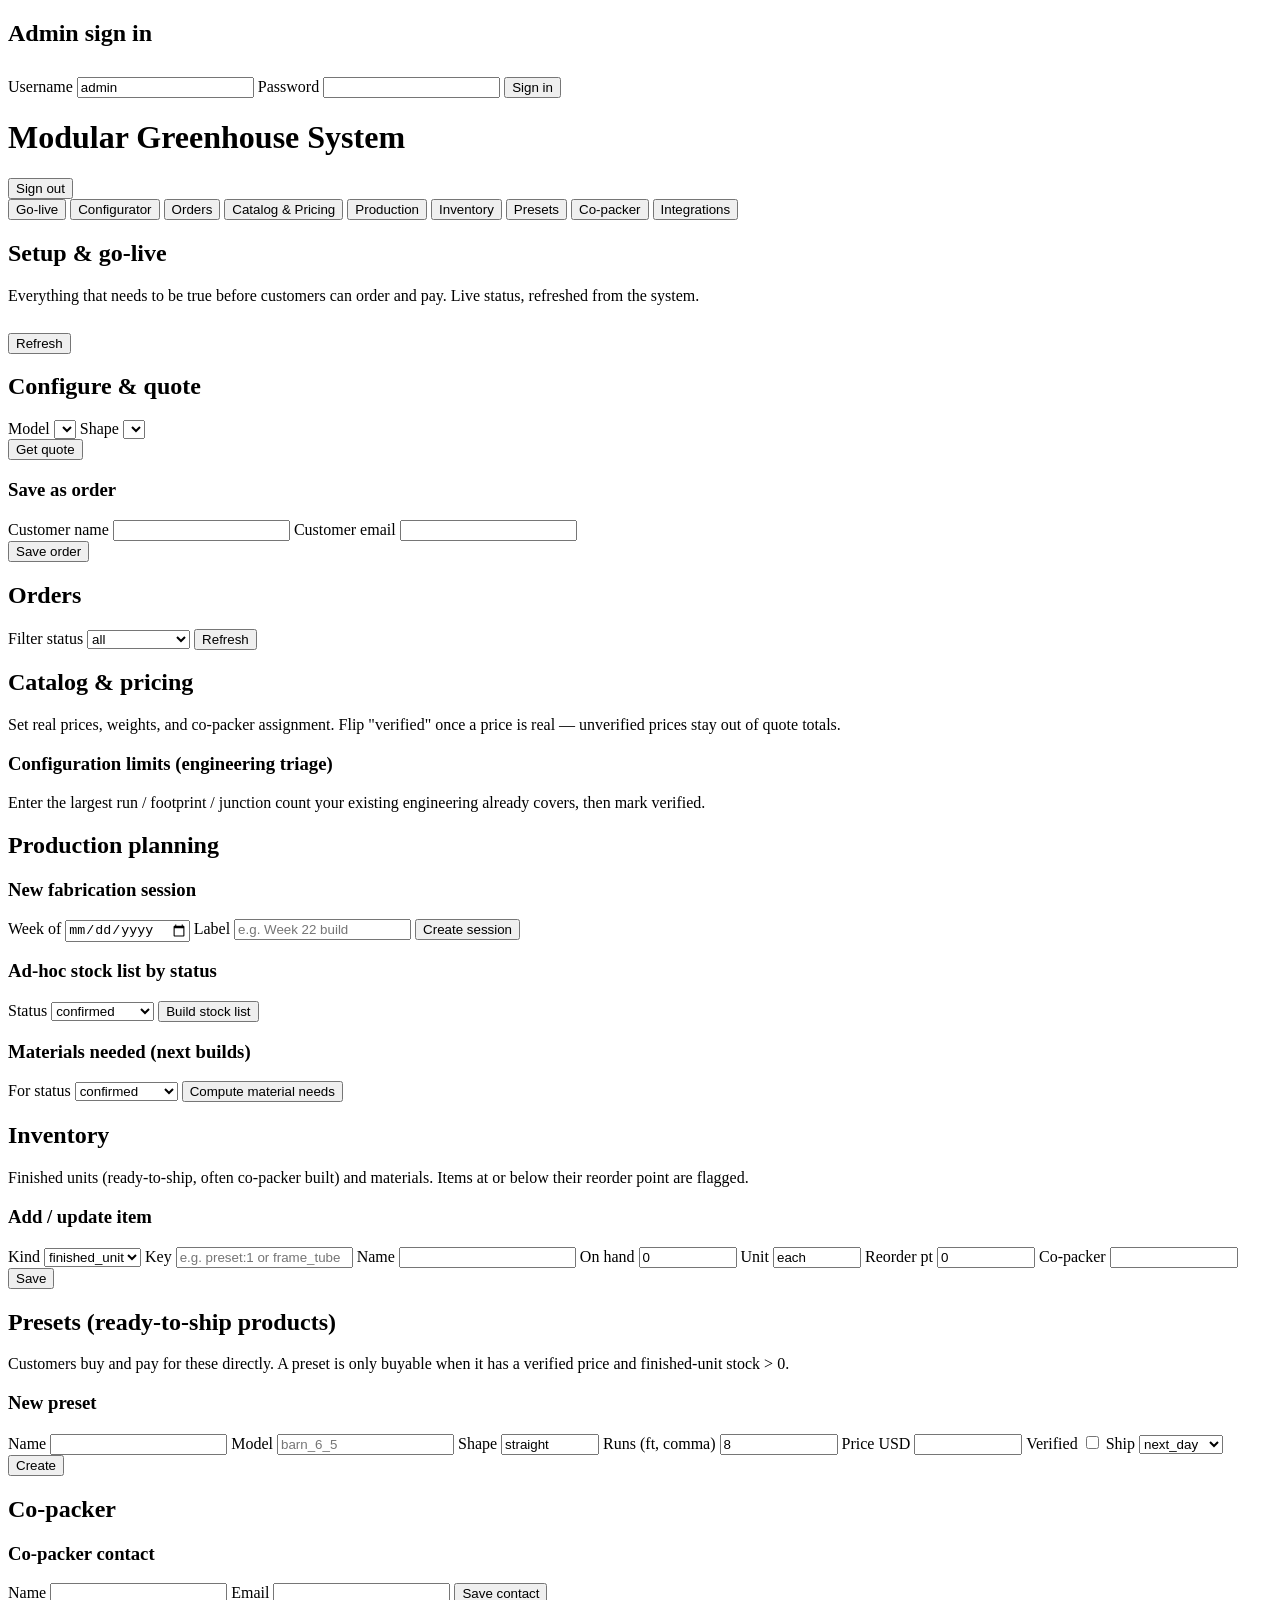
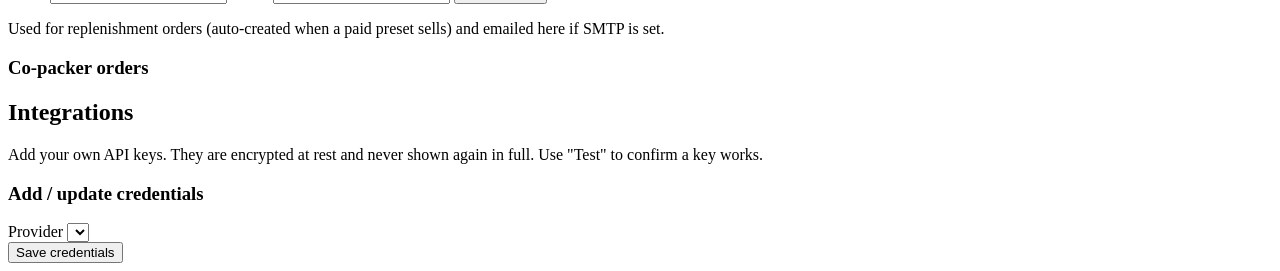
==== ui/admin/index.html @ b0bb1818 "Add one-page Setup & go-live checklist (admin front door) GET /api/setup/status inspects real system" ====
<!DOCTYPE html>
<html lang="en">
<head>
  <meta charset="utf-8" />
  <meta name="viewport" content="width=device-width, initial-scale=1" />
  <title>Modular Greenhouse System — Admin</title>
  <link rel="stylesheet" href="/admin/styles.css" />
</head>
<body>
  <div id="login" class="hidden">
    <div class="login-card">
      <h2>Admin sign in</h2>
      <label>Username <input id="login-user" value="admin" /></label>
      <label>Password <input id="login-pass" type="password" /></label>
      <button id="login-btn" class="primary" style="margin-top:10px">Sign in</button>
      <p id="login-err" class="tbd"></p>
    </div>
  </div>

  <div id="app" class="hidden">
  <header>
    <h1>Modular Greenhouse System</h1>
    <span id="company" class="muted"></span>
    <button id="logout-btn" style="margin-left:auto">Sign out</button>
  </header>

  <nav id="tabs">
    <button data-tab="setup" class="active">Go-live</button>
    <button data-tab="configurator">Configurator</button>
    <button data-tab="orders">Orders</button>
    <button data-tab="catalog">Catalog &amp; Pricing</button>
    <button data-tab="production">Production</button>
    <button data-tab="inventory">Inventory</button>
    <button data-tab="presets">Presets</button>
    <button data-tab="copacker">Co-packer</button>
    <button data-tab="integrations">Integrations</button>
  </nav>

  <main>
    <!-- Go-live -->
    <section id="setup" class="tab active">
      <h2>Setup &amp; go-live</h2>
      <p class="muted">Everything that needs to be true before customers can order and pay.
        Live status, refreshed from the system.</p>
      <div id="setup-banner"></div>
      <div id="setup-list"></div>
      <button id="setup-refresh" style="margin-top:12px">Refresh</button>
    </section>

    <!-- Configurator -->
    <section id="configurator" class="tab">
      <h2>Configure &amp; quote</h2>
      <div class="row">
        <label>Model
          <select id="cfg-model"></select>
        </label>
        <label>Shape
          <select id="cfg-shape"></select>
        </label>
      </div>
      <div id="cfg-runs" class="row"></div>
      <button id="cfg-quote" class="primary">Get quote</button>
      <div id="cfg-result"></div>
      <div id="cfg-save" class="hidden card">
        <h3>Save as order</h3>
        <div class="row">
          <label>Customer name <input id="cfg-cust-name" /></label>
          <label>Customer email <input id="cfg-cust-email" /></label>
        </div>
        <button id="cfg-save-btn" class="primary">Save order</button>
      </div>
    </section>

    <!-- Orders -->
    <section id="orders" class="tab">
      <h2>Orders</h2>
      <div class="row">
        <label>Filter status
          <select id="orders-filter">
            <option value="">all</option>
            <option value="quote">quote</option>
            <option value="confirmed">confirmed</option>
            <option value="in_production">in_production</option>
            <option value="shipped">shipped</option>
            <option value="cancelled">cancelled</option>
          </select>
        </label>
        <button id="orders-refresh">Refresh</button>
      </div>
      <div id="orders-list"></div>
    </section>

    <!-- Catalog -->
    <section id="catalog" class="tab">
      <h2>Catalog &amp; pricing</h2>
      <p class="muted">Set real prices, weights, and co-packer assignment. Flip
        "verified" once a price is real — unverified prices stay out of quote totals.</p>
      <div id="catalog-models"></div>
      <h3>Configuration limits (engineering triage)</h3>
      <p class="muted">Enter the largest run / footprint / junction count your
        existing engineering already covers, then mark verified.</p>
      <div id="catalog-limits"></div>
    </section>

    <!-- Production -->
    <section id="production" class="tab">
      <h2>Production planning</h2>
      <div class="card">
        <h3>New fabrication session</h3>
        <div class="row">
          <label>Week of <input id="fab-week" type="date" /></label>
          <label>Label <input id="fab-label" placeholder="e.g. Week 22 build" /></label>
          <button id="fab-create" class="primary">Create session</button>
        </div>
      </div>
      <div id="fab-sessions"></div>
      <div class="card">
        <h3>Ad-hoc stock list by status</h3>
        <div class="row">
          <label>Status
            <select id="stock-status">
              <option value="confirmed">confirmed</option>
              <option value="in_production">in_production</option>
              <option value="quote">quote</option>
            </select>
          </label>
          <button id="stock-build">Build stock list</button>
        </div>
        <div id="stock-result"></div>
      </div>
      <div class="card">
        <h3>Materials needed (next builds)</h3>
        <div class="row">
          <label>For status
            <select id="mat-status"><option value="confirmed">confirmed</option><option value="in_production">in_production</option></select>
          </label>
          <button id="mat-build">Compute material needs</button>
        </div>
        <div id="mat-result"></div>
      </div>
    </section>

    <!-- Inventory -->
    <section id="inventory" class="tab">
      <h2>Inventory</h2>
      <p class="muted">Finished units (ready-to-ship, often co-packer built) and materials.
        Items at or below their reorder point are flagged.</p>
      <div class="card">
        <h3>Add / update item</h3>
        <div class="row">
          <label>Kind <select id="inv-kind"><option value="finished_unit">finished_unit</option><option value="material">material</option></select></label>
          <label>Key <input id="inv-key" placeholder="e.g. preset:1 or frame_tube" /></label>
          <label>Name <input id="inv-name" /></label>
          <label>On hand <input id="inv-onhand" type="number" step="1" value="0" style="width:90px" /></label>
          <label>Unit <input id="inv-unit" value="each" style="width:80px" /></label>
          <label>Reorder pt <input id="inv-reorder" type="number" step="1" value="0" style="width:90px" /></label>
          <label>Co-packer <input id="inv-copacker" style="width:120px" /></label>
          <button id="inv-save" class="primary">Save</button>
        </div>
      </div>
      <div id="inv-list"></div>
    </section>

    <!-- Presets -->
    <section id="presets" class="tab">
      <h2>Presets (ready-to-ship products)</h2>
      <p class="muted">Customers buy and pay for these directly. A preset is only buyable
        when it has a verified price and finished-unit stock &gt; 0.</p>
      <div class="card">
        <h3>New preset</h3>
        <div class="row">
          <label>Name <input id="ps-name" /></label>
          <label>Model <input id="ps-model" placeholder="barn_6_5" /></label>
          <label>Shape <input id="ps-shape" value="straight" style="width:90px" /></label>
          <label>Runs (ft, comma) <input id="ps-runs" value="8" style="width:110px" /></label>
          <label>Price USD <input id="ps-price" type="number" step="0.01" style="width:100px" /></label>
          <label>Verified <input id="ps-verified" type="checkbox" /></label>
          <label>Ship <select id="ps-ship"><option value="next_day">next_day</option><option value="same_day">same_day</option></select></label>
          <button id="ps-save" class="primary">Create</button>
        </div>
      </div>
      <div id="ps-list"></div>
    </section>

    <!-- Co-packer -->
    <section id="copacker" class="tab">
      <h2>Co-packer</h2>
      <div class="card">
        <h3>Co-packer contact</h3>
        <div class="row">
          <label>Name <input id="cp-name" /></label>
          <label>Email <input id="cp-email" type="email" /></label>
          <button id="cp-save" class="primary">Save contact</button>
        </div>
        <p class="muted">Used for replenishment orders (auto-created when a paid preset sells) and emailed here if SMTP is set.</p>
      </div>
      <h3>Co-packer orders</h3>
      <div id="cp-orders"></div>
    </section>

    <!-- Integrations -->
    <section id="integrations" class="tab">
      <h2>Integrations</h2>
      <p class="muted">Add your own API keys. They are encrypted at rest and
        never shown again in full. Use "Test" to confirm a key works.</p>
      <div class="card">
        <h3>Add / update credentials</h3>
        <label>Provider <select id="int-provider"></select></label>
        <div id="int-fields"></div>
        <button id="int-save" class="primary">Save credentials</button>
      </div>
      <div id="int-list"></div>
    </section>
  </main>
  </div>

  <div id="toast" class="hidden"></div>
  <script src="/admin/app.js"></script>
</body>
</html>
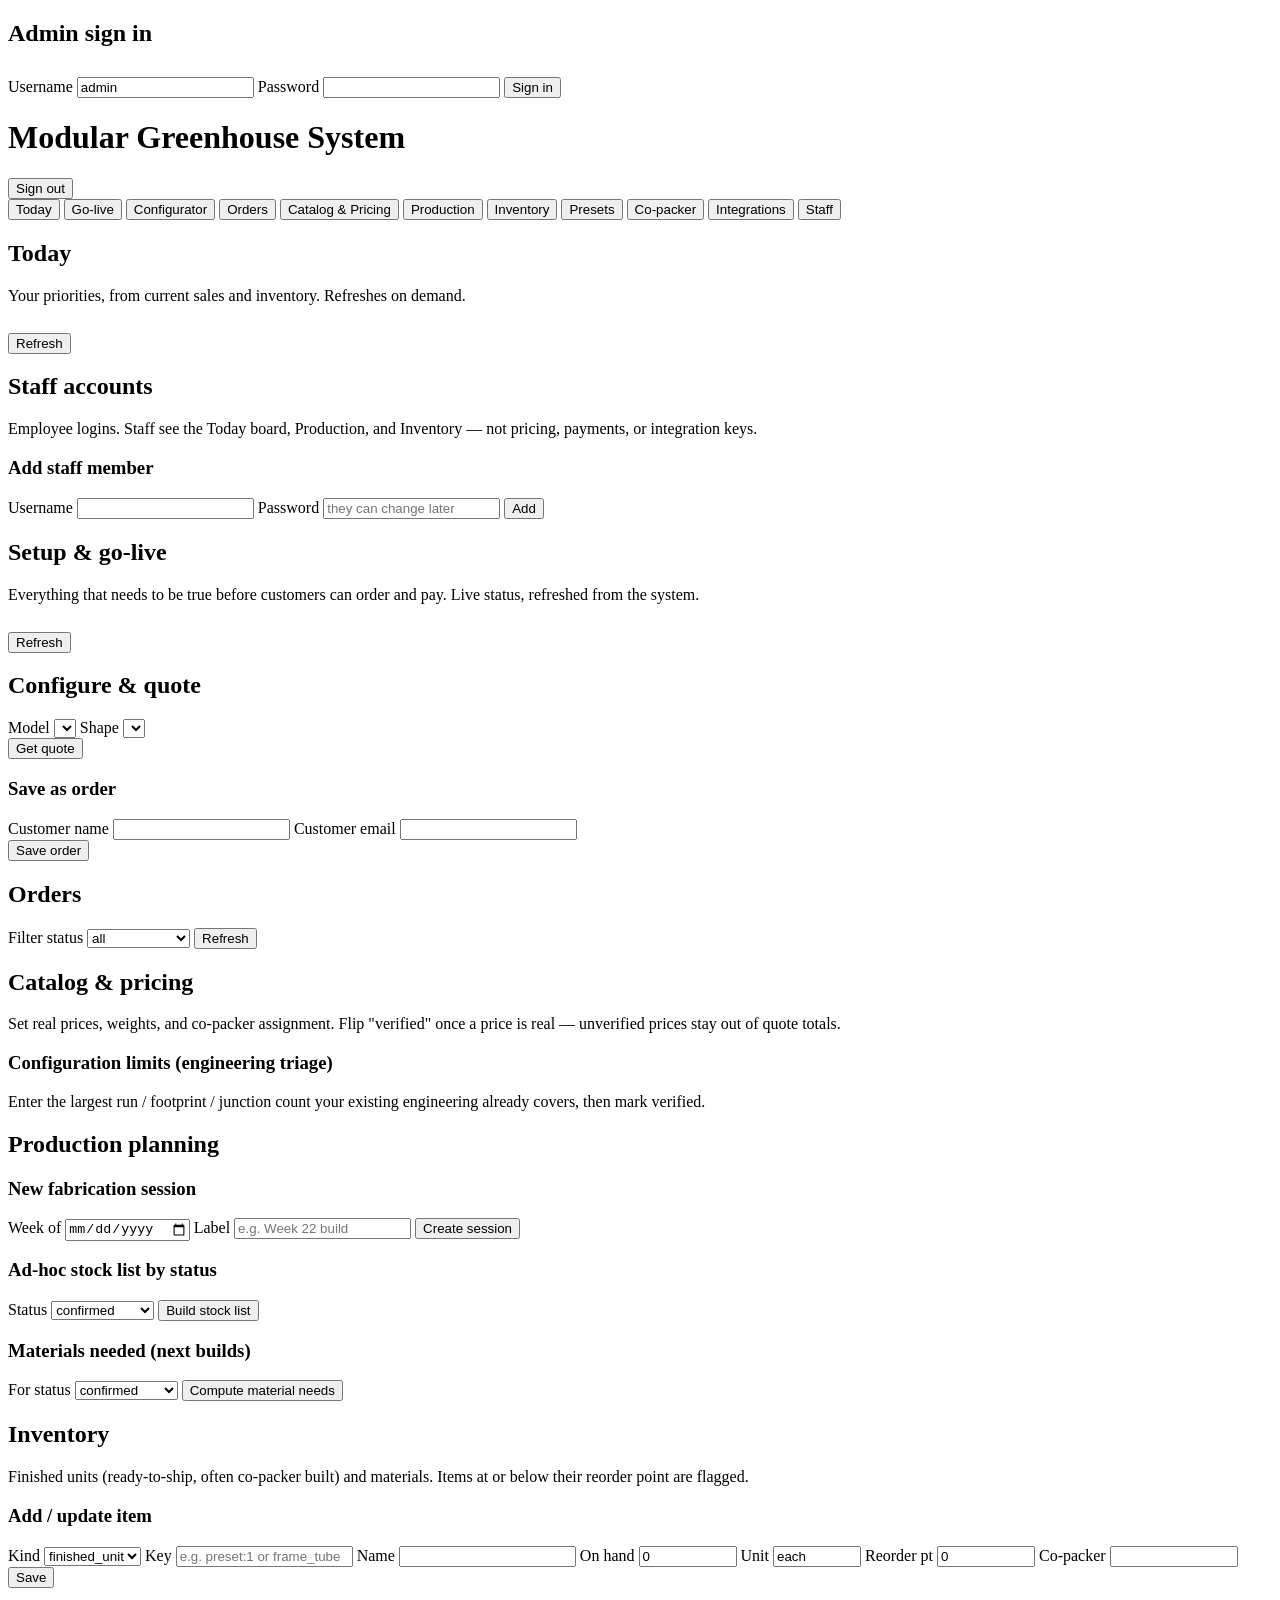
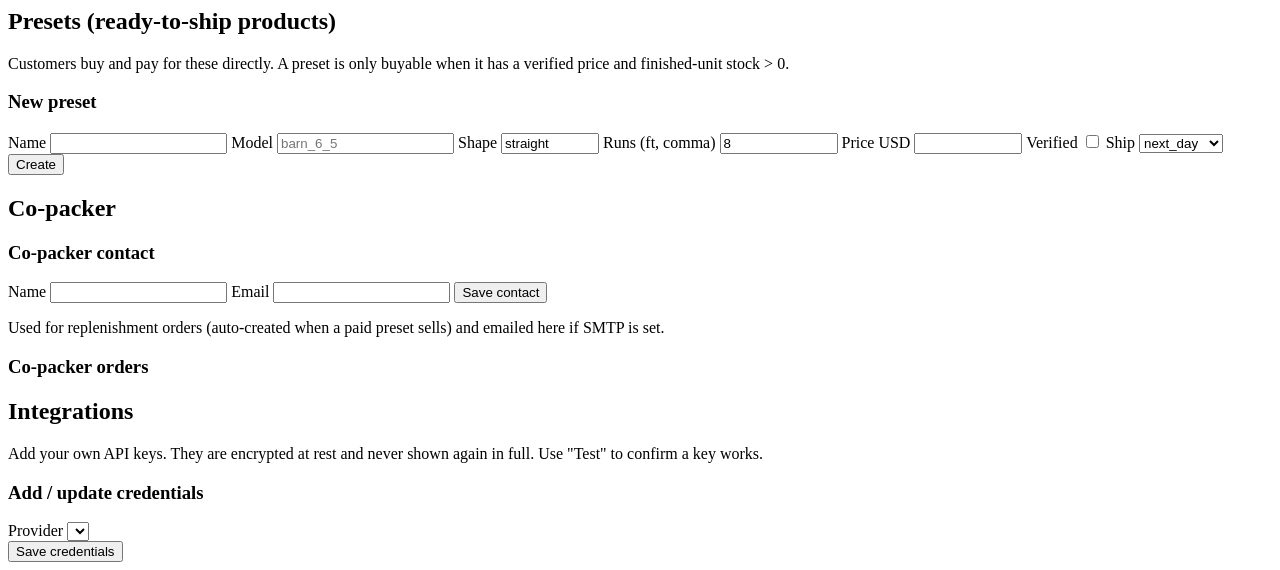
==== commit 23411d60: "Add staff roles + employee "Today" work board Employees can now log in with limited access and see t" ====
--- a/ui/admin/index.html
+++ b/ui/admin/index.html
@@ -25,20 +25,46 @@
   </header>
 
   <nav id="tabs">
-    <button data-tab="setup" class="active">Go-live</button>
-    <button data-tab="configurator">Configurator</button>
-    <button data-tab="orders">Orders</button>
-    <button data-tab="catalog">Catalog &amp; Pricing</button>
+    <button data-tab="work" class="active">Today</button>
+    <button data-tab="setup" class="owner-only">Go-live</button>
+    <button data-tab="configurator" class="owner-only">Configurator</button>
+    <button data-tab="orders" class="owner-only">Orders</button>
+    <button data-tab="catalog" class="owner-only">Catalog &amp; Pricing</button>
     <button data-tab="production">Production</button>
     <button data-tab="inventory">Inventory</button>
-    <button data-tab="presets">Presets</button>
-    <button data-tab="copacker">Co-packer</button>
-    <button data-tab="integrations">Integrations</button>
+    <button data-tab="presets" class="owner-only">Presets</button>
+    <button data-tab="copacker" class="owner-only">Co-packer</button>
+    <button data-tab="integrations" class="owner-only">Integrations</button>
+    <button data-tab="staff" class="owner-only">Staff</button>
   </nav>
 
   <main>
+    <!-- Today / work board -->
+    <section id="work" class="tab active">
+      <h2>Today</h2>
+      <p class="muted">Your priorities, from current sales and inventory. Refreshes on demand.</p>
+      <div id="work-board"></div>
+      <button id="work-refresh" style="margin-top:12px">Refresh</button>
+    </section>
+
+    <!-- Staff (owner only) -->
+    <section id="staff" class="tab">
+      <h2>Staff accounts</h2>
+      <p class="muted">Employee logins. Staff see the Today board, Production, and Inventory —
+        not pricing, payments, or integration keys.</p>
+      <div class="card">
+        <h3>Add staff member</h3>
+        <div class="row">
+          <label>Username <input id="staff-user" /></label>
+          <label>Password <input id="staff-pass" type="text" placeholder="they can change later" /></label>
+          <button id="staff-add" class="primary">Add</button>
+        </div>
+      </div>
+      <div id="staff-list"></div>
+    </section>
+
     <!-- Go-live -->
-    <section id="setup" class="tab active">
+    <section id="setup" class="tab">
       <h2>Setup &amp; go-live</h2>
       <p class="muted">Everything that needs to be true before customers can order and pay.
         Live status, refreshed from the system.</p>
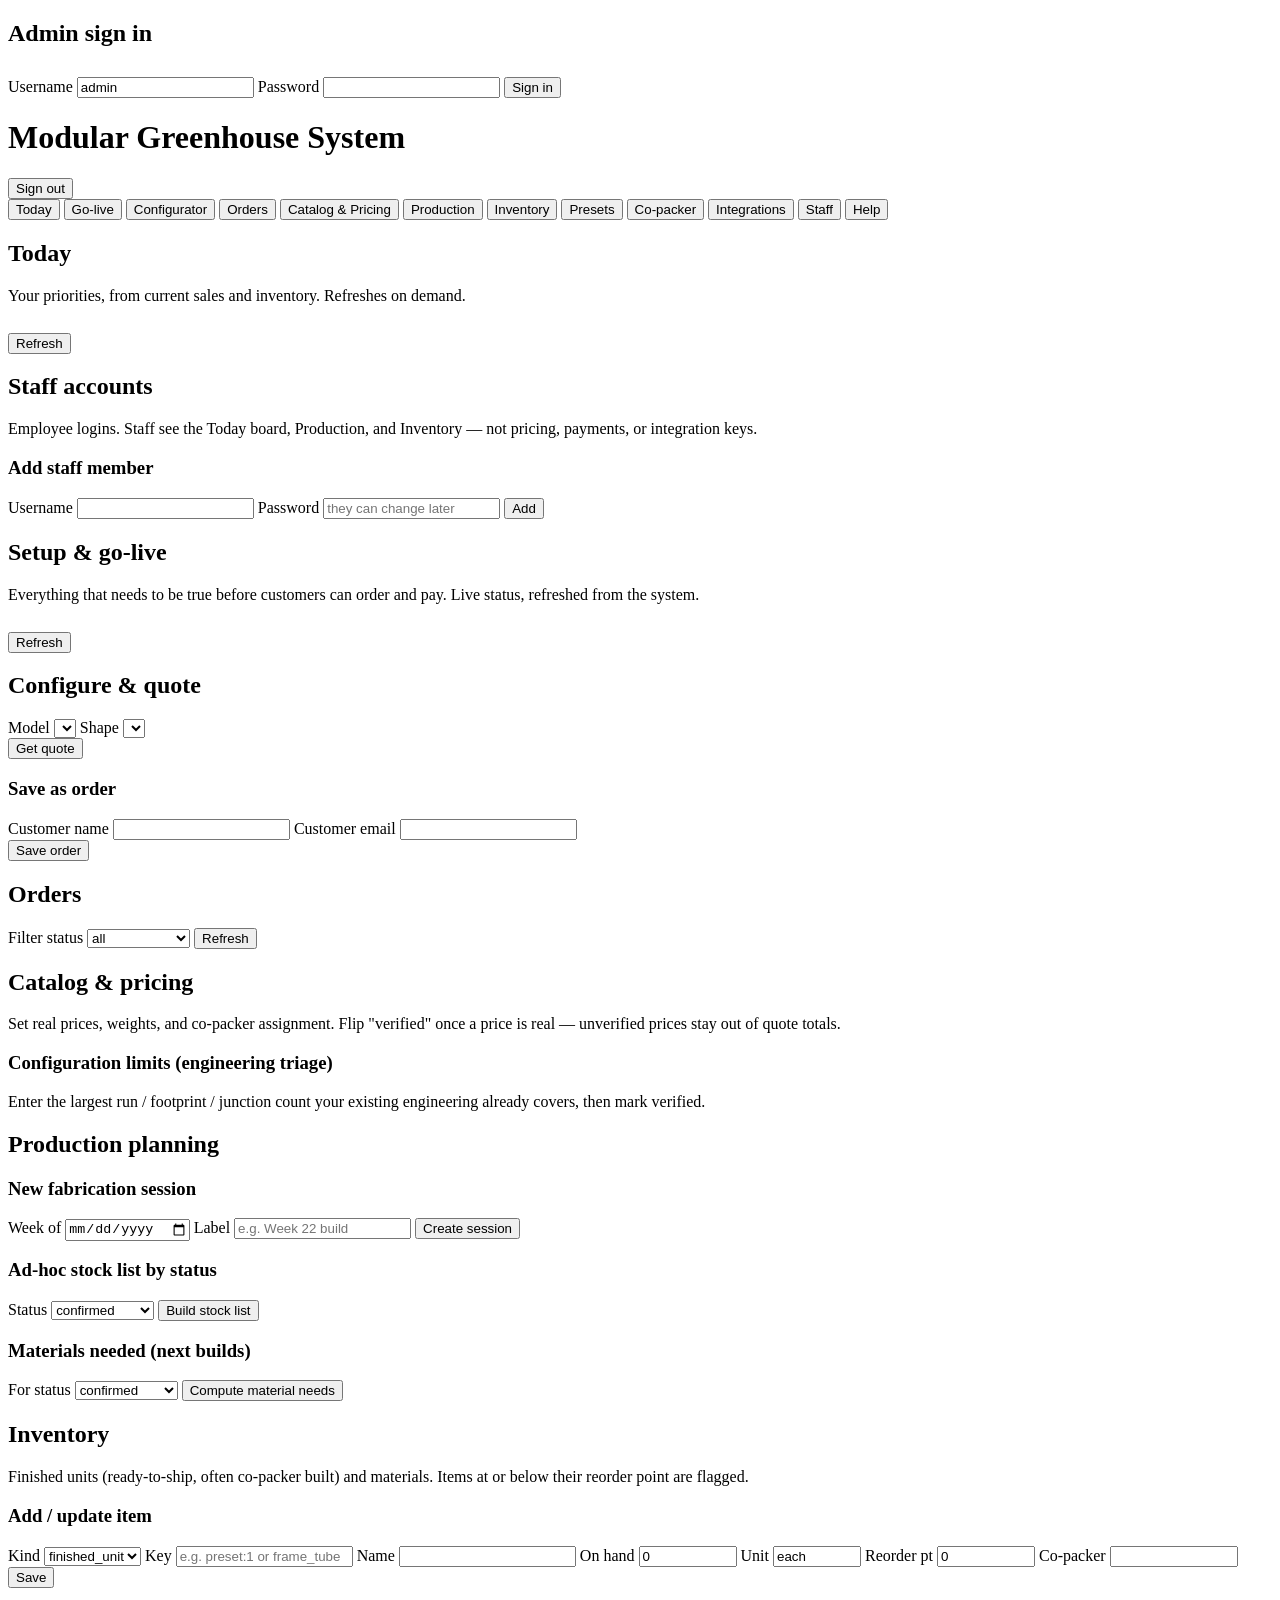
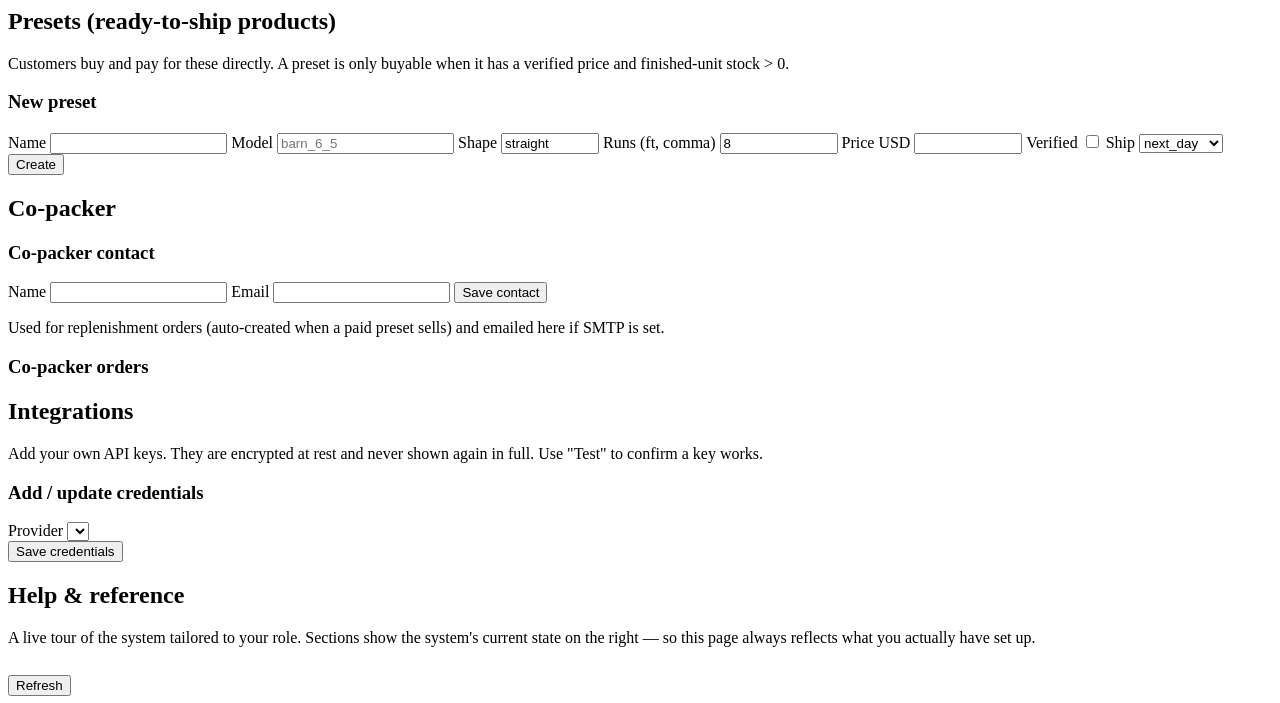
==== commit 7ef22654: "Add in-app Help & onboarding tab (role-aware, live status) A single Help tab in the admin that gives" ====
--- a/ui/admin/index.html
+++ b/ui/admin/index.html
@@ -36,6 +36,7 @@
     <button data-tab="copacker" class="owner-only">Co-packer</button>
     <button data-tab="integrations" class="owner-only">Integrations</button>
     <button data-tab="staff" class="owner-only">Staff</button>
+    <button data-tab="help">Help</button>
   </nav>
 
   <main>
@@ -237,6 +238,16 @@
       </div>
       <div id="int-list"></div>
     </section>
+
+    <!-- Help -->
+    <section id="help" class="tab">
+      <h2>Help &amp; reference</h2>
+      <p class="muted">A live tour of the system tailored to your role.
+        Sections show the system's current state on the right — so this page
+        always reflects what you actually have set up.</p>
+      <div id="help-list"></div>
+      <button id="help-refresh" style="margin-top:12px">Refresh</button>
+    </section>
   </main>
   </div>
 
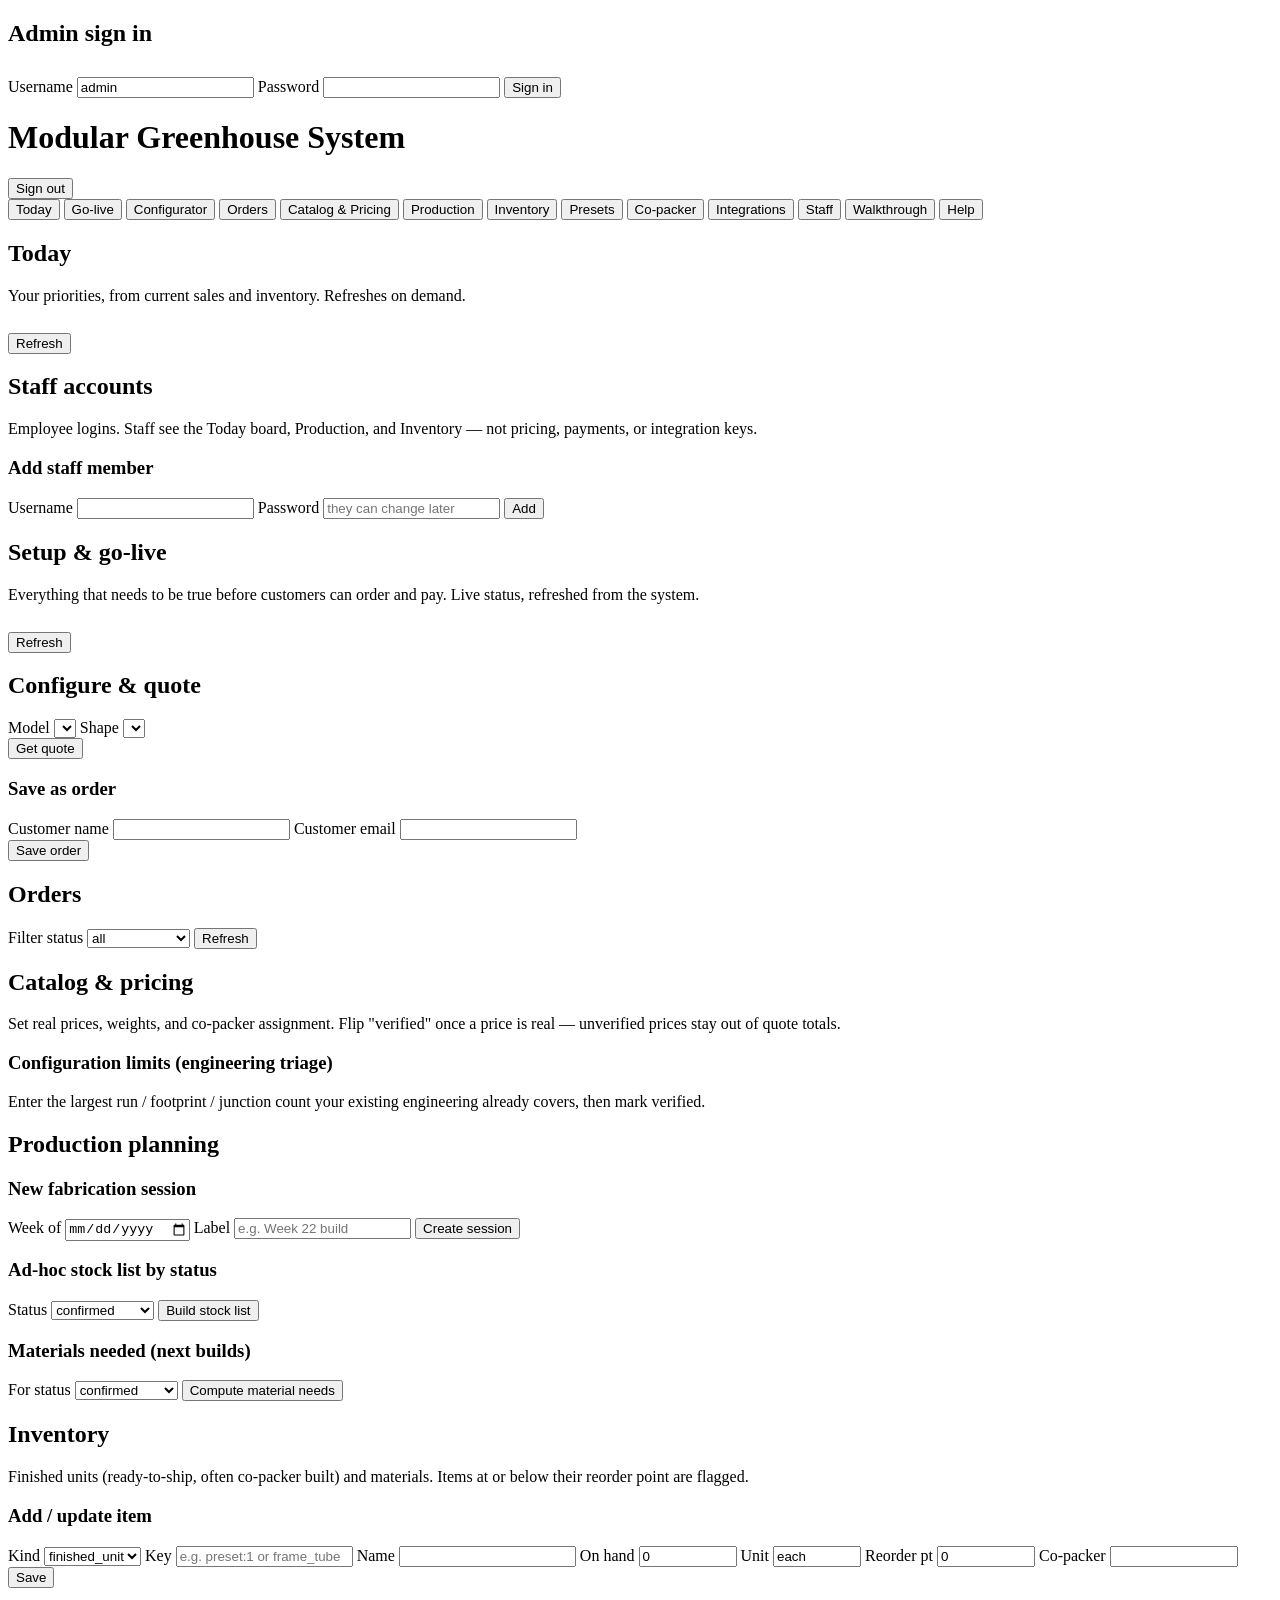
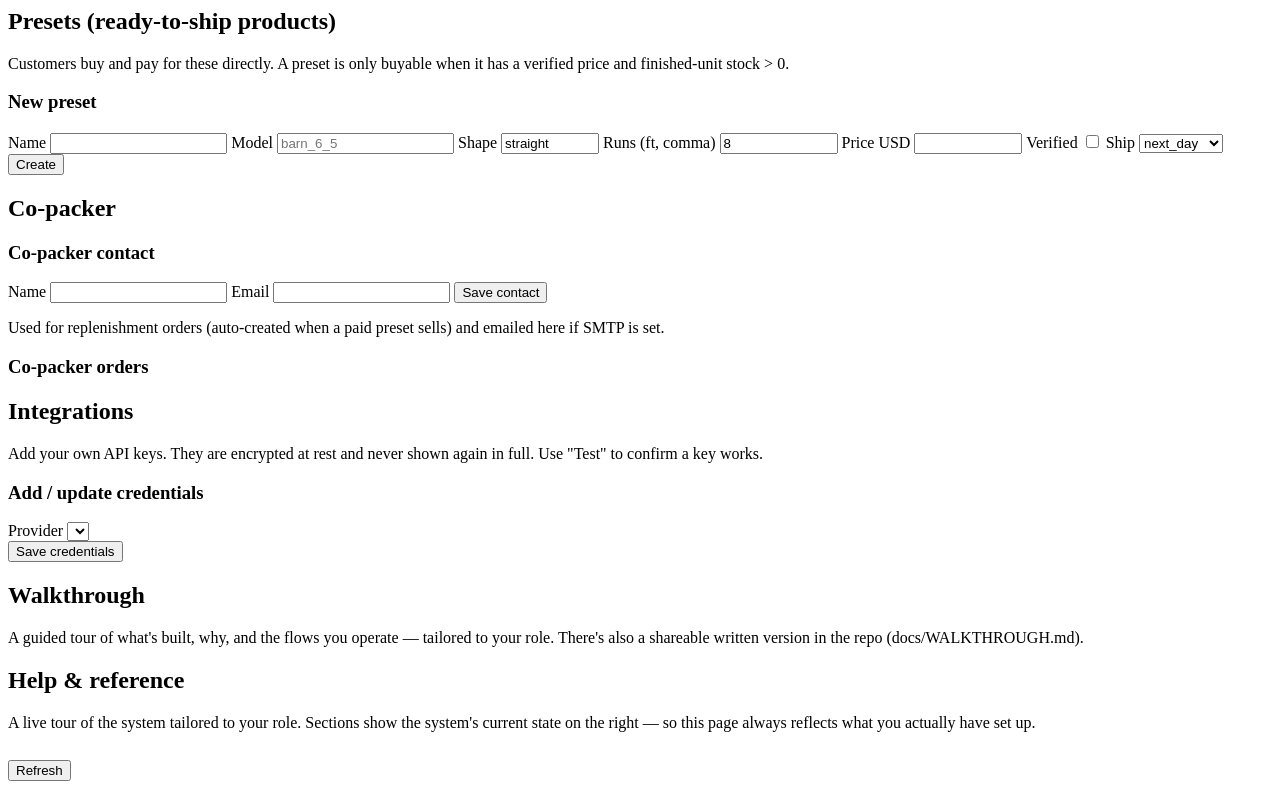
==== commit d640282f: "Add guided walkthroughs (in-app tab + shareable doc) A role-aware narrative tour of what's built, wh" ====
--- a/ui/admin/index.html
+++ b/ui/admin/index.html
@@ -36,6 +36,7 @@
     <button data-tab="copacker" class="owner-only">Co-packer</button>
     <button data-tab="integrations" class="owner-only">Integrations</button>
     <button data-tab="staff" class="owner-only">Staff</button>
+    <button data-tab="walkthrough">Walkthrough</button>
     <button data-tab="help">Help</button>
   </nav>
 
@@ -239,6 +240,17 @@
       <div id="int-list"></div>
     </section>
 
+    <!-- Walkthrough -->
+    <section id="walkthrough" class="tab">
+      <h2>Walkthrough</h2>
+      <p class="muted">A guided tour of what's built, why, and the flows you operate —
+        tailored to your role. There's also a shareable written version in the repo
+        (docs/WALKTHROUGH.md).</p>
+      <div id="wt-arch"></div>
+      <div id="wt-flows"></div>
+      <div id="wt-next"></div>
+    </section>
+
     <!-- Help -->
     <section id="help" class="tab">
       <h2>Help &amp; reference</h2>
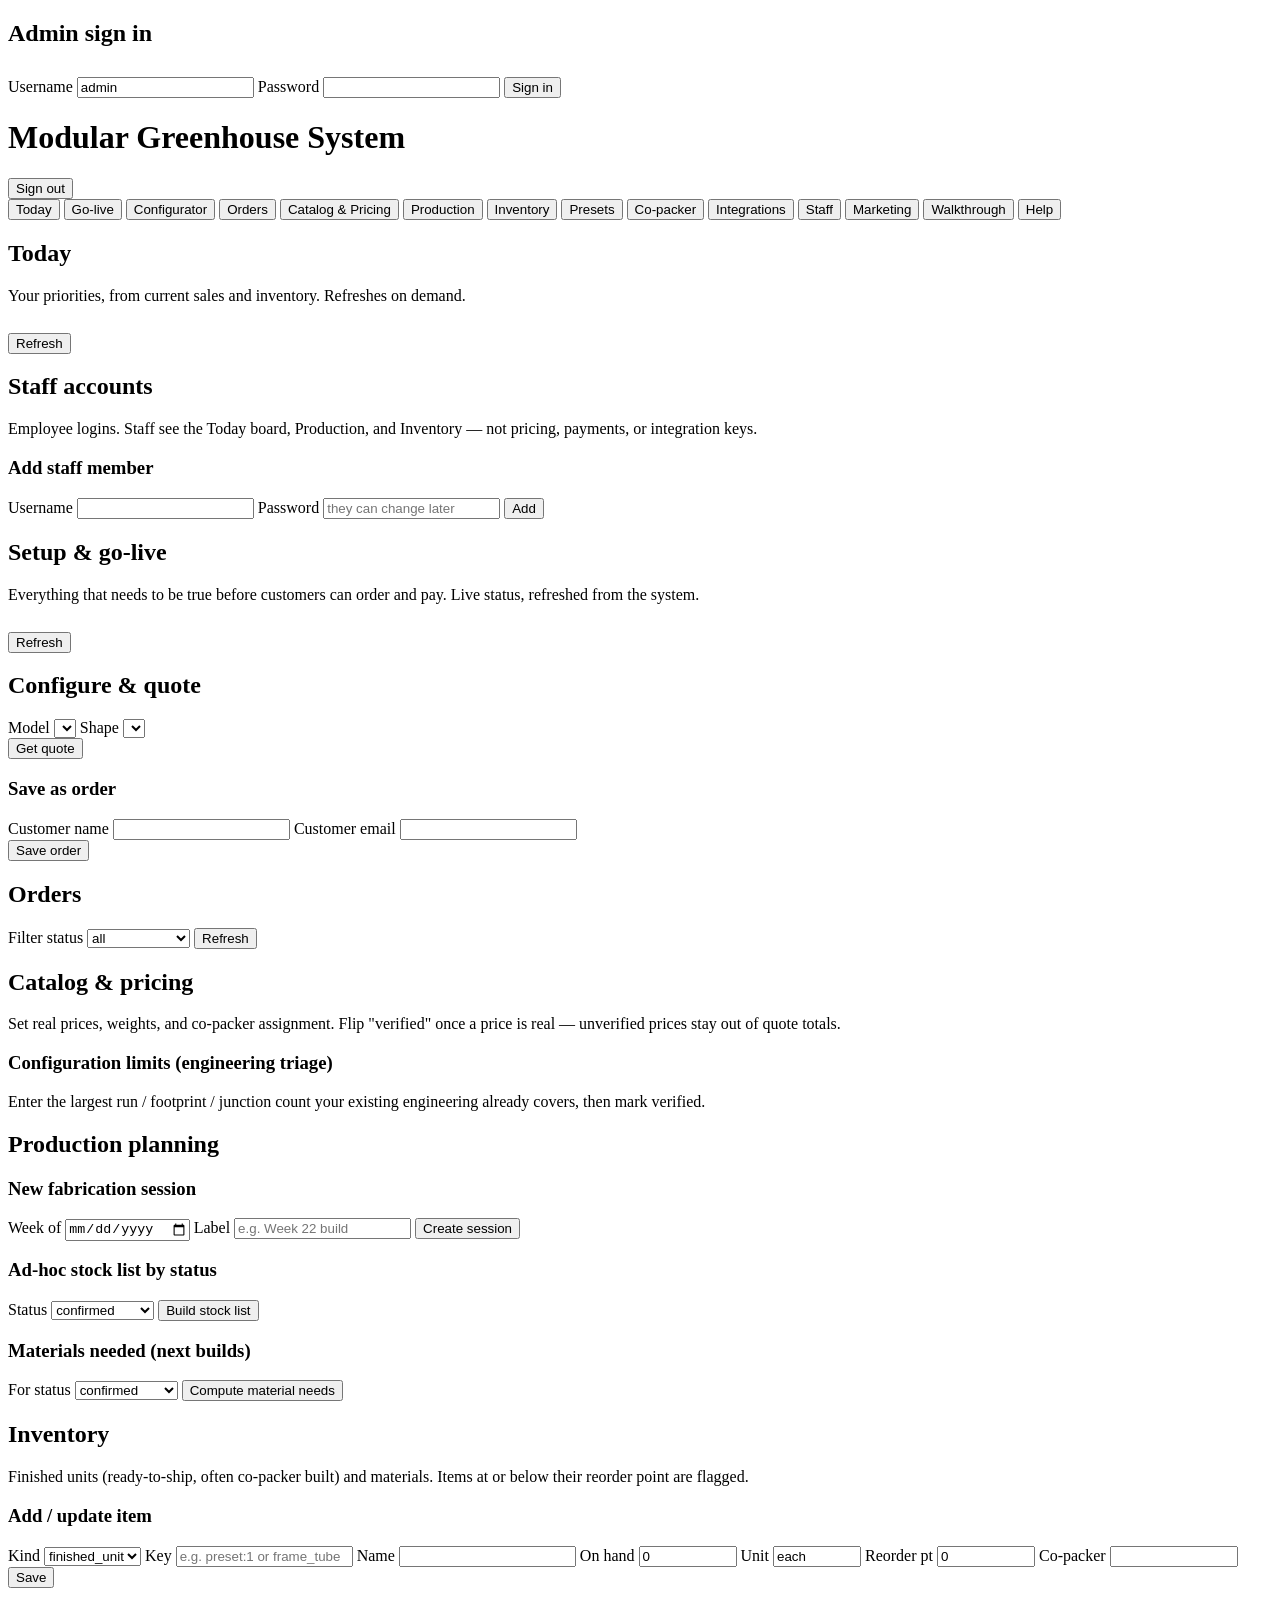
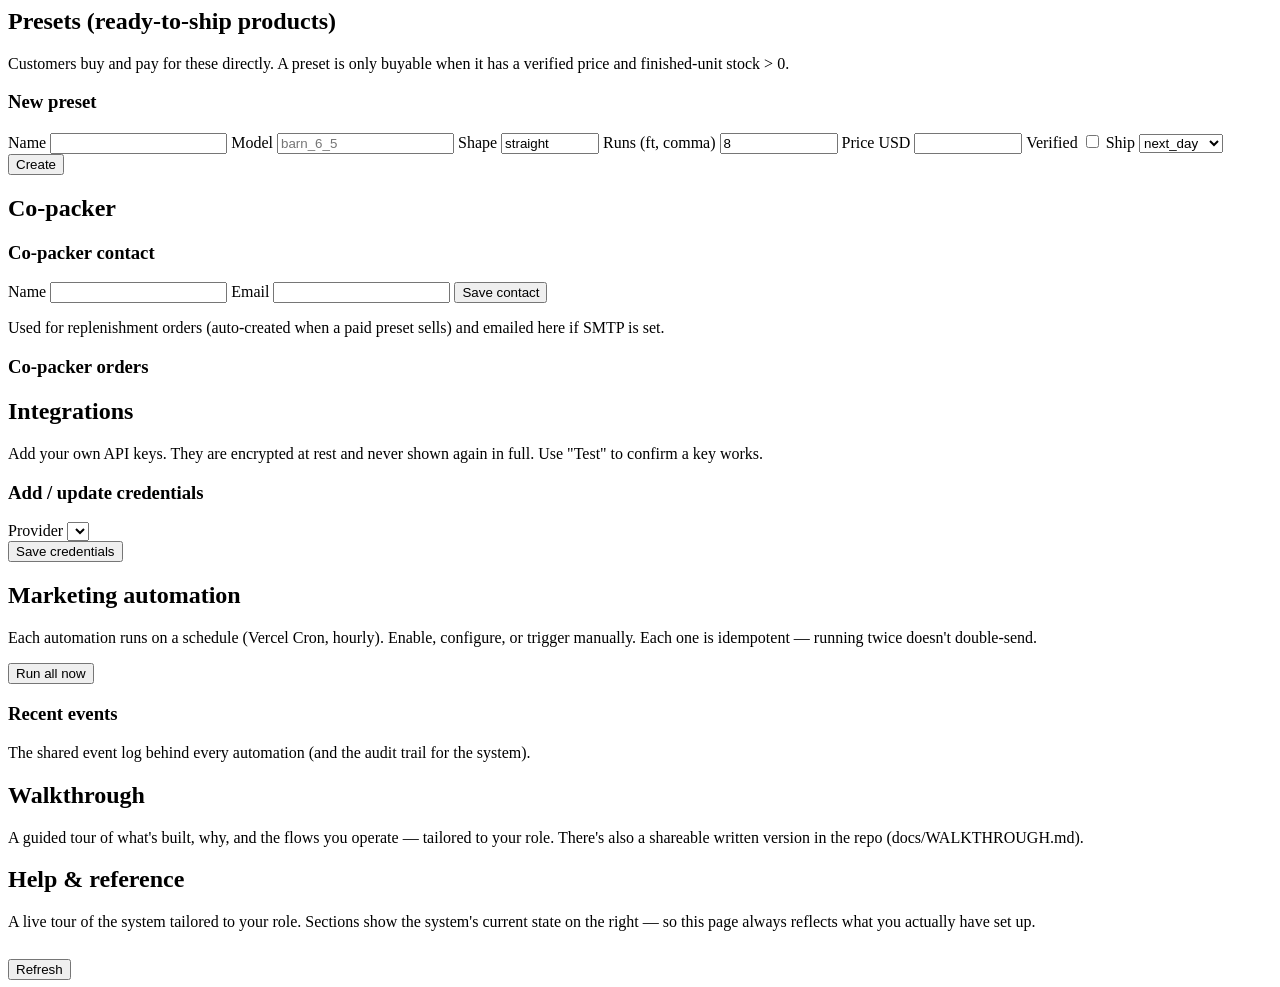
==== commit efa98ef1: "Marketing automation engine: event log, UTM attribution, 3 automations, cron Foundation: - AuditEven" ====
--- a/ui/admin/index.html
+++ b/ui/admin/index.html
@@ -36,6 +36,7 @@
     <button data-tab="copacker" class="owner-only">Co-packer</button>
     <button data-tab="integrations" class="owner-only">Integrations</button>
     <button data-tab="staff" class="owner-only">Staff</button>
+    <button data-tab="marketing" class="owner-only">Marketing</button>
     <button data-tab="walkthrough">Walkthrough</button>
     <button data-tab="help">Help</button>
   </nav>
@@ -240,6 +241,19 @@
       <div id="int-list"></div>
     </section>
 
+    <!-- Marketing -->
+    <section id="marketing" class="tab">
+      <h2>Marketing automation</h2>
+      <p class="muted">Each automation runs on a schedule (Vercel Cron, hourly).
+        Enable, configure, or trigger manually. Each one is idempotent — running
+        twice doesn't double-send.</p>
+      <div id="auto-list"></div>
+      <div style="margin:12px 0"><button id="auto-run-now" class="primary">Run all now</button></div>
+      <h3>Recent events</h3>
+      <p class="muted">The shared event log behind every automation (and the audit trail for the system).</p>
+      <div id="auto-events"></div>
+    </section>
+
     <!-- Walkthrough -->
     <section id="walkthrough" class="tab">
       <h2>Walkthrough</h2>
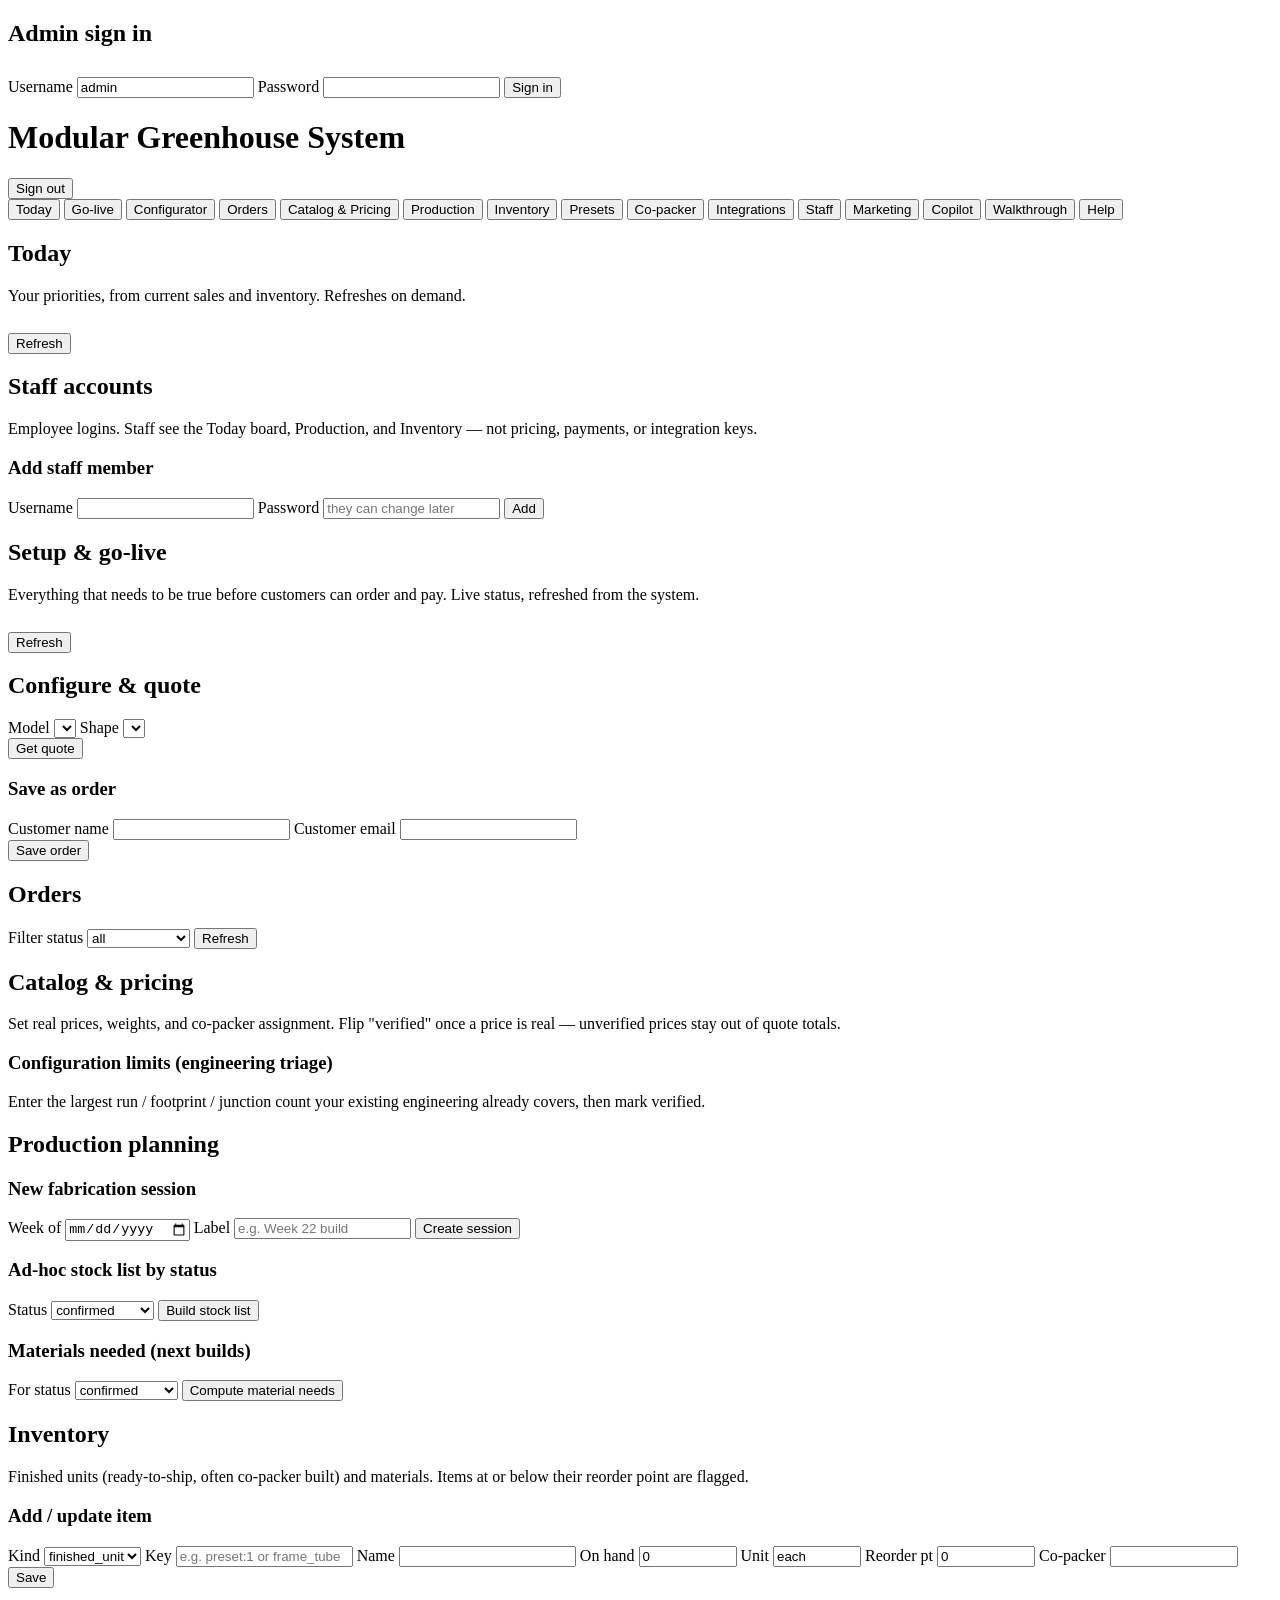
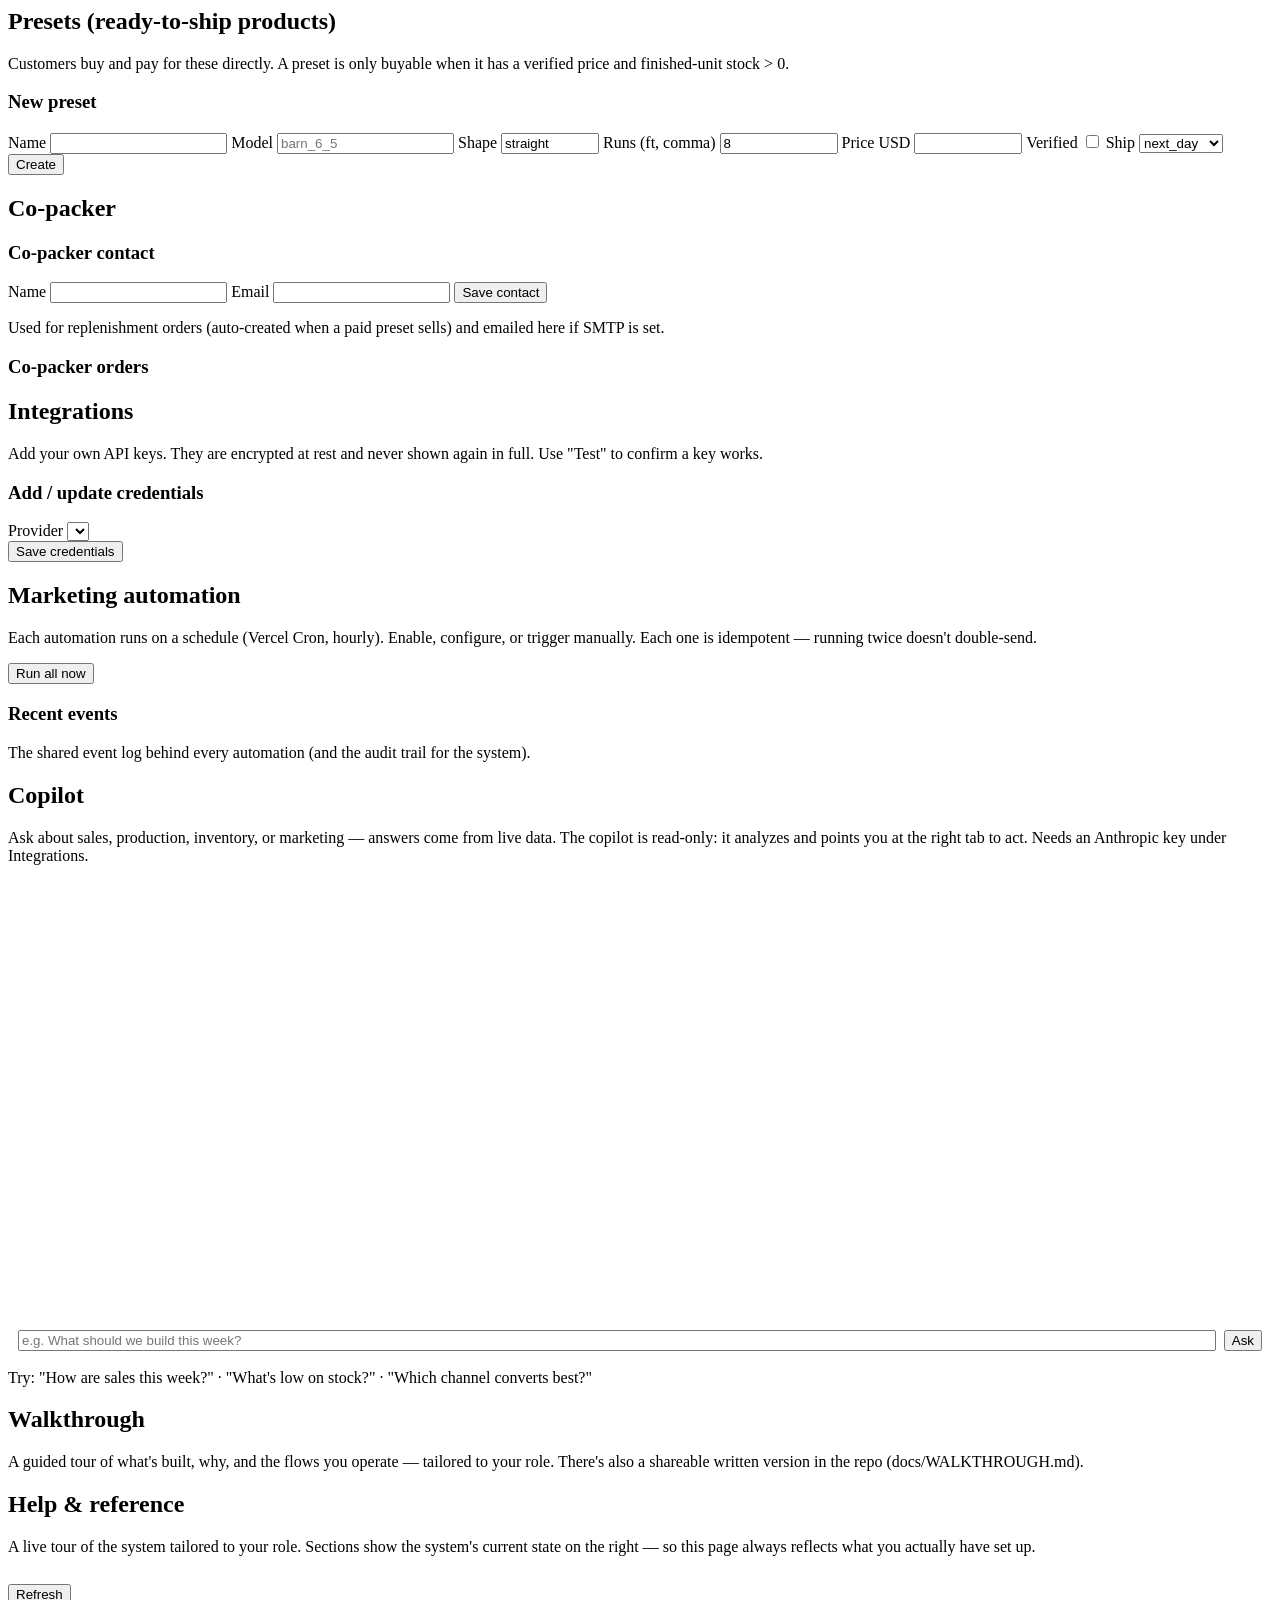
==== commit 25649761: "Add owner copilot + automated AI daily digest Intelligence for the inside of the business, on the sa" ====
--- a/ui/admin/index.html
+++ b/ui/admin/index.html
@@ -37,6 +37,7 @@
     <button data-tab="integrations" class="owner-only">Integrations</button>
     <button data-tab="staff" class="owner-only">Staff</button>
     <button data-tab="marketing" class="owner-only">Marketing</button>
+    <button data-tab="copilot" class="owner-only">Copilot</button>
     <button data-tab="walkthrough">Walkthrough</button>
     <button data-tab="help">Help</button>
   </nav>
@@ -254,6 +255,22 @@
       <div id="auto-events"></div>
     </section>
 
+    <!-- Copilot -->
+    <section id="copilot" class="tab">
+      <h2>Copilot</h2>
+      <p class="muted">Ask about sales, production, inventory, or marketing — answers come
+        from live data. The copilot is read-only: it analyzes and points you at the right
+        tab to act. Needs an Anthropic key under Integrations.</p>
+      <div class="card" style="display:flex;flex-direction:column;height:480px;padding:0;overflow:hidden">
+        <div id="cop-msgs" style="flex:1 1 auto;overflow-y:auto;padding:14px;display:flex;flex-direction:column;gap:8px;background:var(--bg)"></div>
+        <form id="cop-form" style="display:flex;gap:8px;padding:10px;border-top:1px solid var(--border)">
+          <input id="cop-input" autocomplete="off" maxlength="4000" placeholder="e.g. What should we build this week?" style="flex:1 1 auto;min-width:0" />
+          <button id="cop-send" class="primary" type="submit">Ask</button>
+        </form>
+      </div>
+      <p class="muted" style="margin-top:8px">Try: "How are sales this week?" · "What's low on stock?" · "Which channel converts best?"</p>
+    </section>
+
     <!-- Walkthrough -->
     <section id="walkthrough" class="tab">
       <h2>Walkthrough</h2>
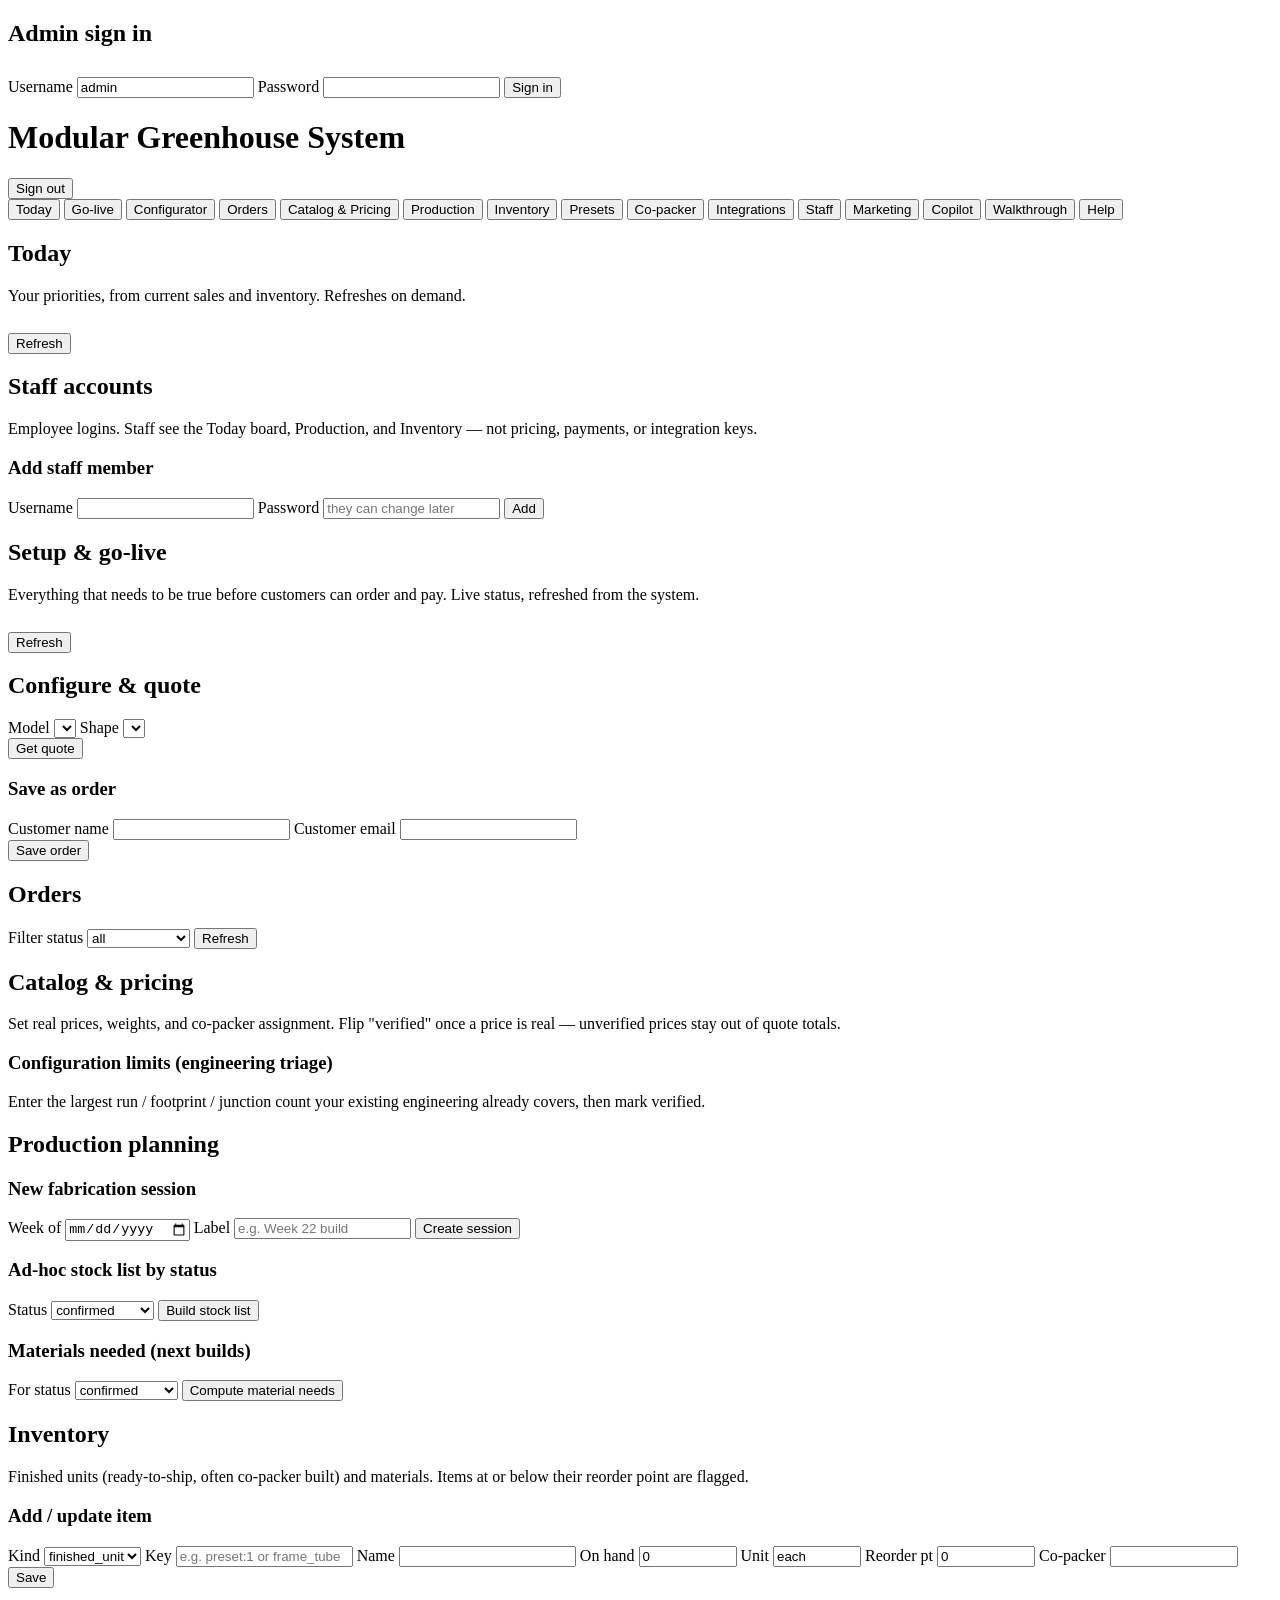
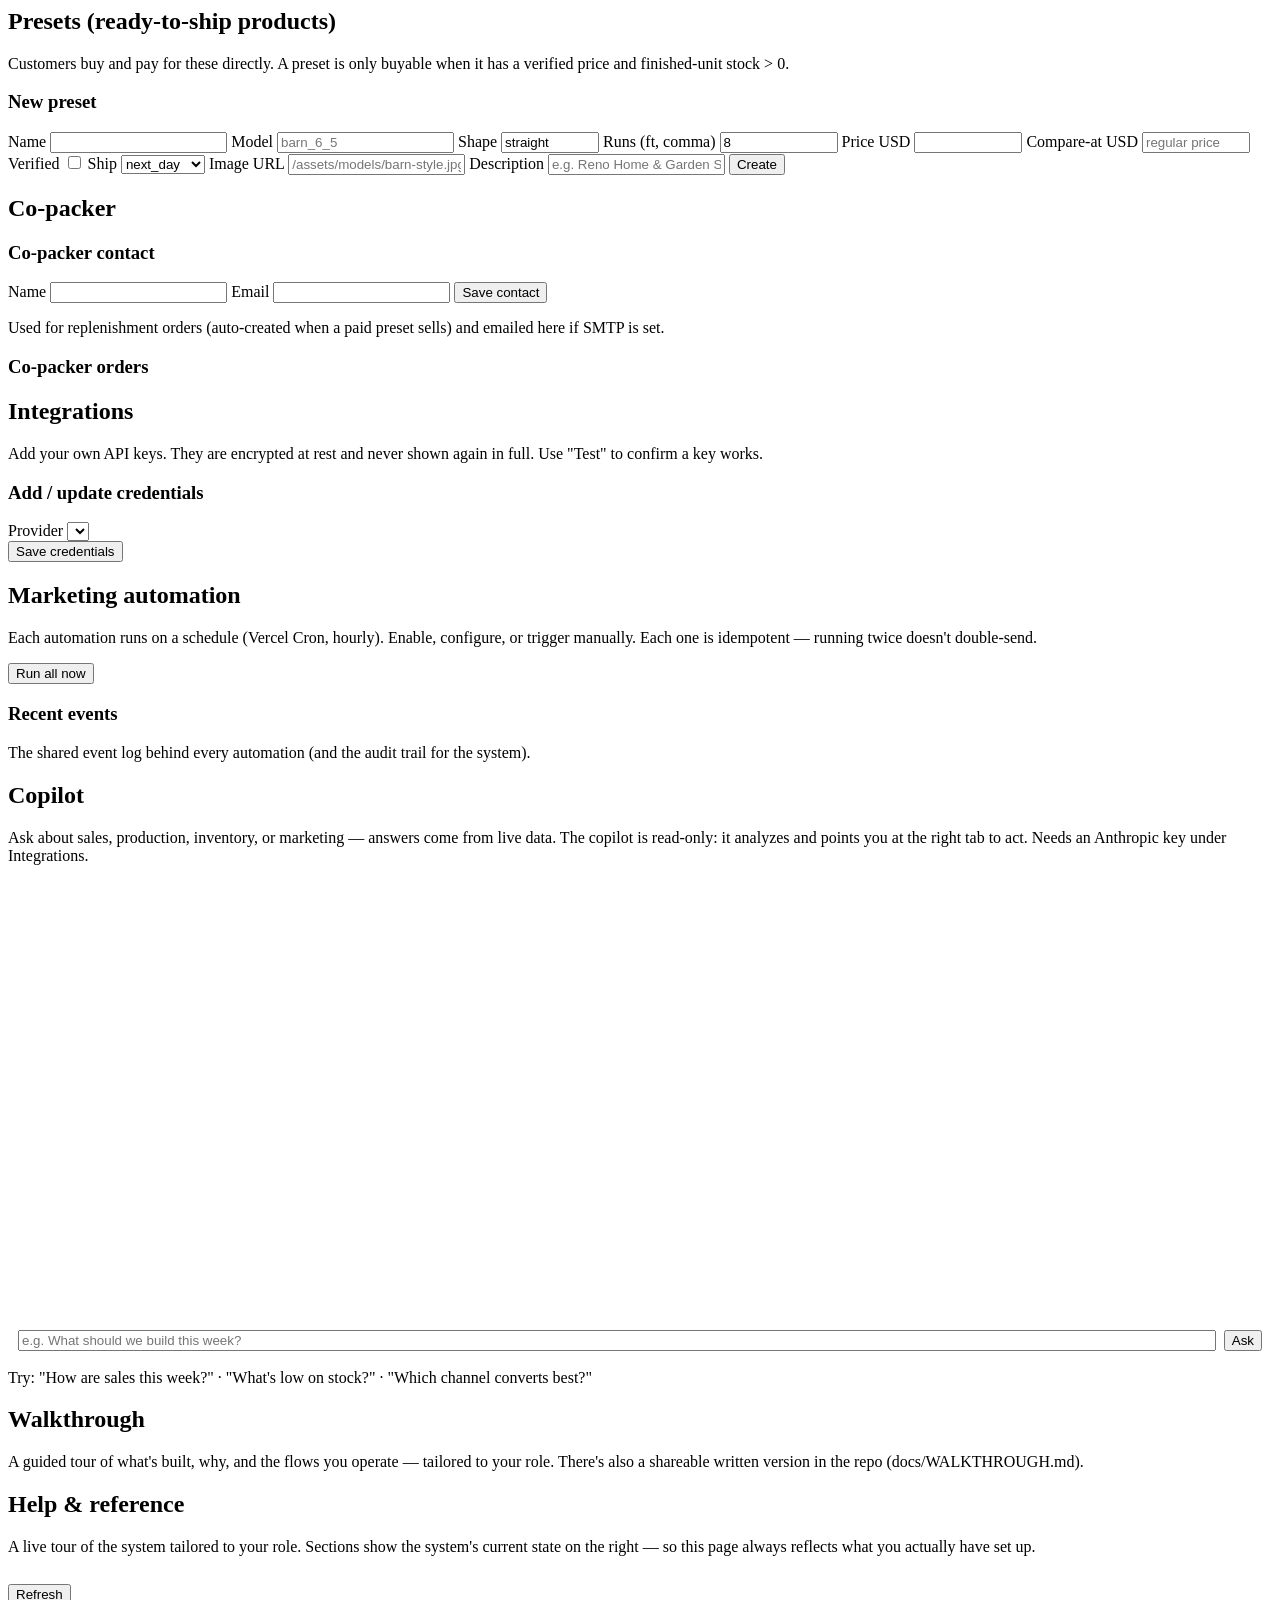
==== commit 213cdcf0: "Add promo pricing (compare-at), preset images/descriptions; Windows-compatible tests" ====
--- a/ui/admin/index.html
+++ b/ui/admin/index.html
@@ -204,8 +204,11 @@
           <label>Shape <input id="ps-shape" value="straight" style="width:90px" /></label>
           <label>Runs (ft, comma) <input id="ps-runs" value="8" style="width:110px" /></label>
           <label>Price USD <input id="ps-price" type="number" step="0.01" style="width:100px" /></label>
+          <label>Compare-at USD <input id="ps-compare" type="number" step="0.01" style="width:100px" placeholder="regular price" /></label>
           <label>Verified <input id="ps-verified" type="checkbox" /></label>
           <label>Ship <select id="ps-ship"><option value="next_day">next_day</option><option value="same_day">same_day</option></select></label>
+          <label>Image URL <input id="ps-image" placeholder="/assets/models/barn-style.jpg" /></label>
+          <label>Description <input id="ps-desc" placeholder="e.g. Reno Home &amp; Garden Show special" /></label>
           <button id="ps-save" class="primary">Create</button>
         </div>
       </div>
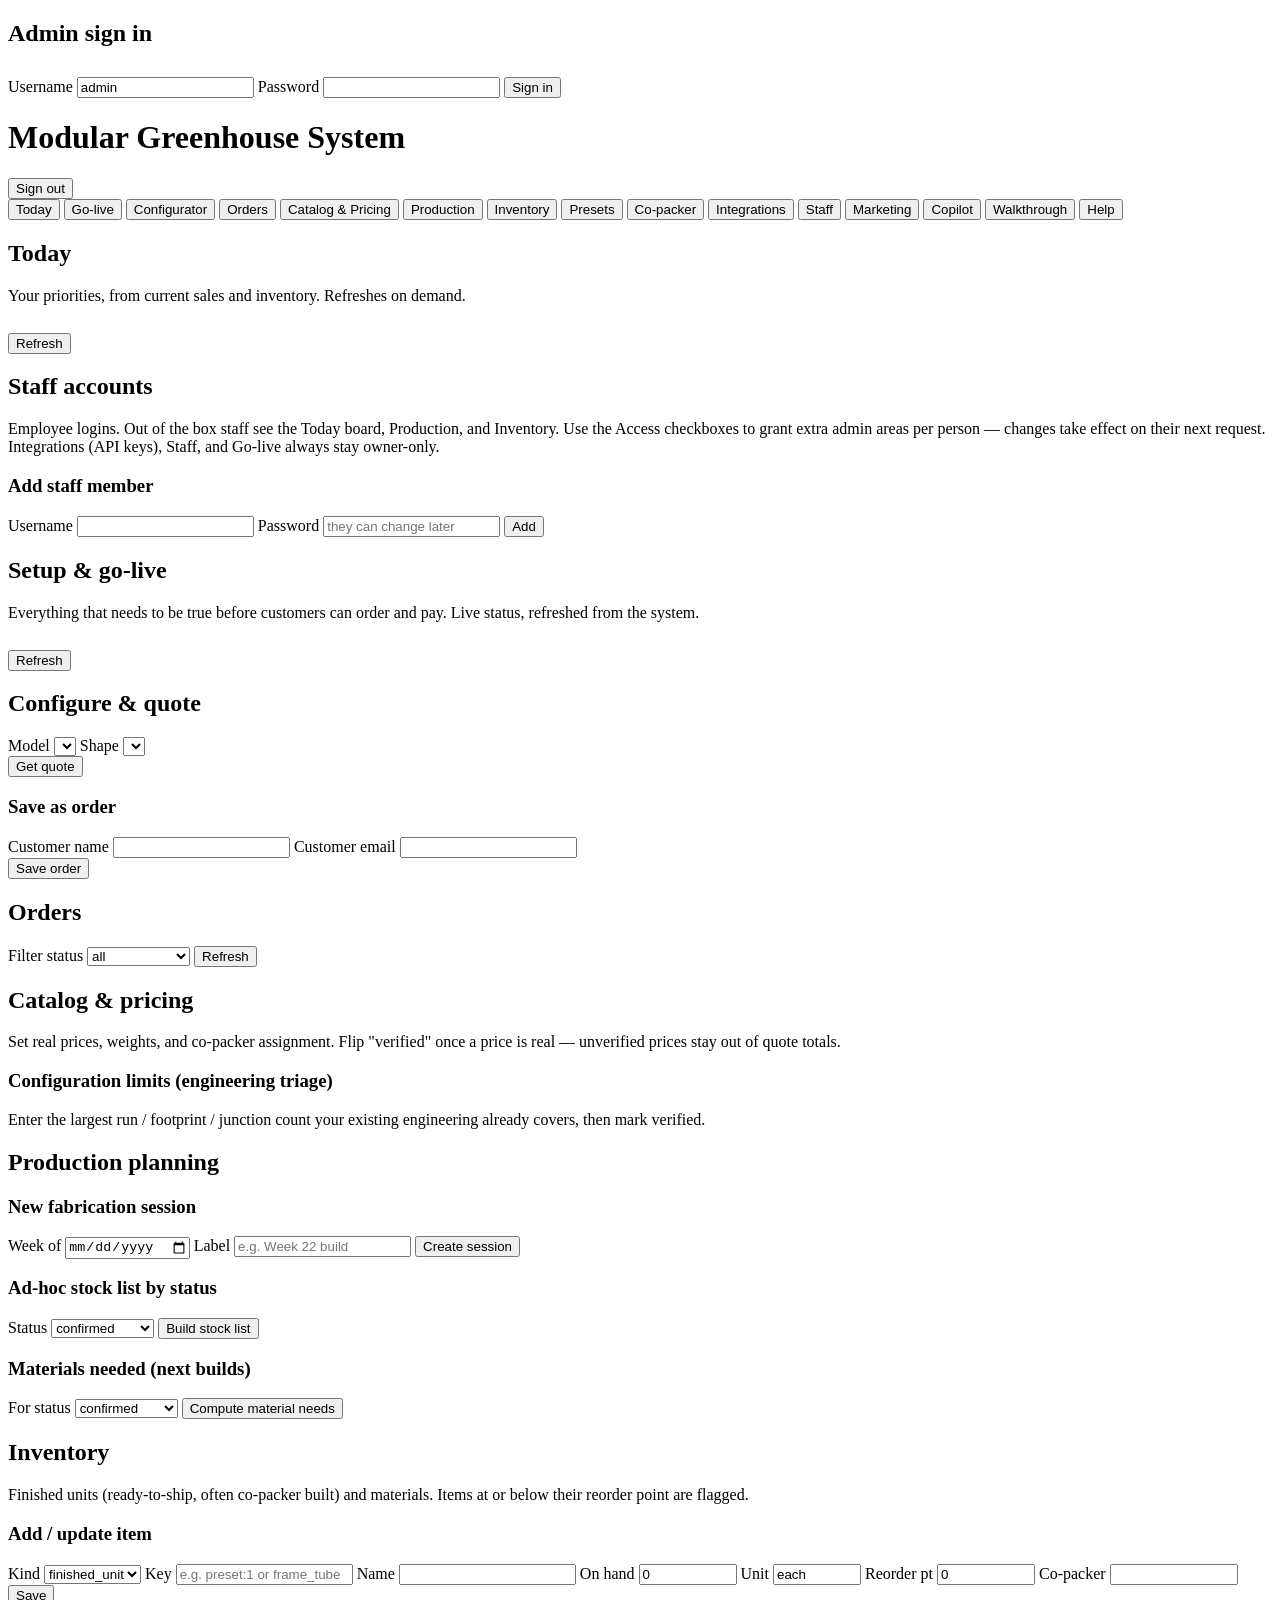
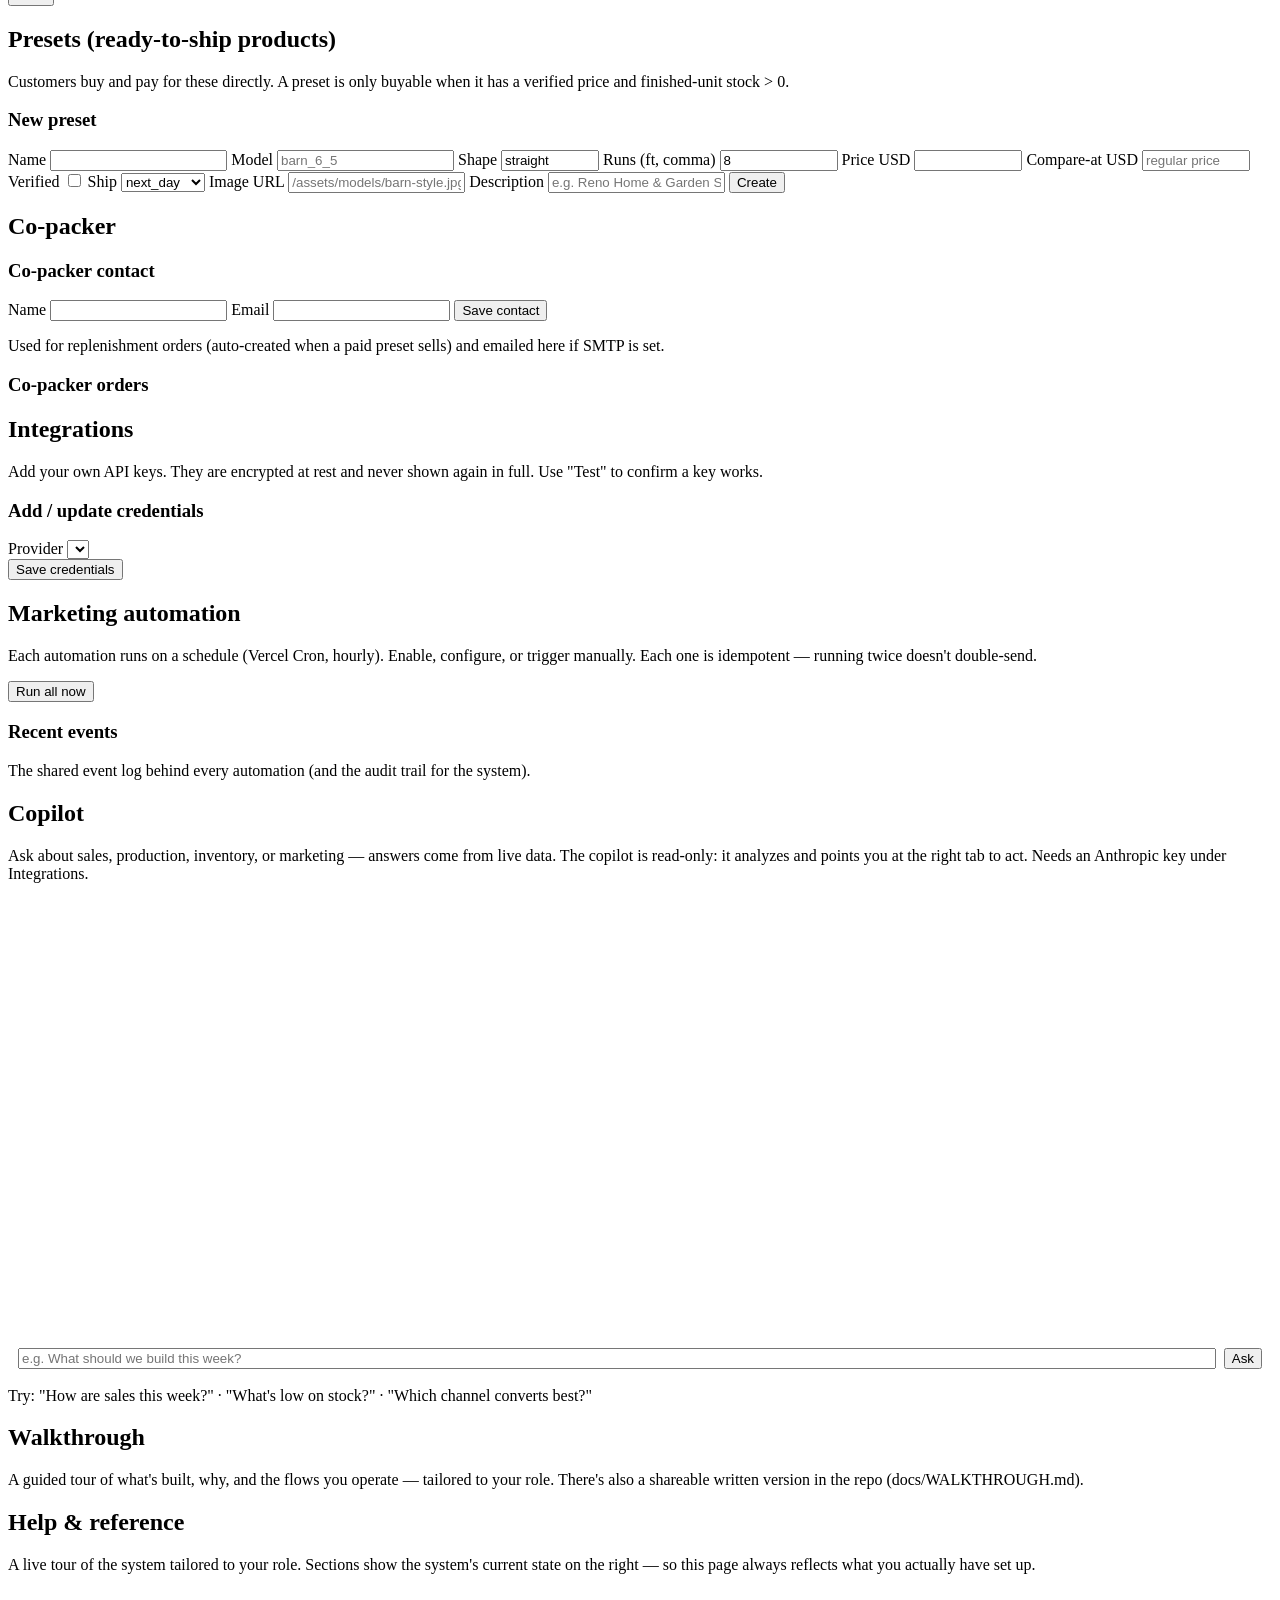
==== commit c0cd588a: "Per-staff permissions: owner grants individual admin areas from the Staff tab The owner/staff split " ====
--- a/ui/admin/index.html
+++ b/ui/admin/index.html
@@ -27,17 +27,17 @@
   <nav id="tabs">
     <button data-tab="work" class="active">Today</button>
     <button data-tab="setup" class="owner-only">Go-live</button>
-    <button data-tab="configurator" class="owner-only">Configurator</button>
-    <button data-tab="orders" class="owner-only">Orders</button>
-    <button data-tab="catalog" class="owner-only">Catalog &amp; Pricing</button>
+    <button data-tab="configurator" data-perm="configurator">Configurator</button>
+    <button data-tab="orders" data-perm="orders">Orders</button>
+    <button data-tab="catalog" data-perm="catalog">Catalog &amp; Pricing</button>
     <button data-tab="production">Production</button>
     <button data-tab="inventory">Inventory</button>
-    <button data-tab="presets" class="owner-only">Presets</button>
-    <button data-tab="copacker" class="owner-only">Co-packer</button>
+    <button data-tab="presets" data-perm="presets">Presets</button>
+    <button data-tab="copacker" data-perm="presets">Co-packer</button>
     <button data-tab="integrations" class="owner-only">Integrations</button>
     <button data-tab="staff" class="owner-only">Staff</button>
-    <button data-tab="marketing" class="owner-only">Marketing</button>
-    <button data-tab="copilot" class="owner-only">Copilot</button>
+    <button data-tab="marketing" data-perm="marketing">Marketing</button>
+    <button data-tab="copilot" data-perm="copilot">Copilot</button>
     <button data-tab="walkthrough">Walkthrough</button>
     <button data-tab="help">Help</button>
   </nav>
@@ -54,8 +54,9 @@
     <!-- Staff (owner only) -->
     <section id="staff" class="tab">
       <h2>Staff accounts</h2>
-      <p class="muted">Employee logins. Staff see the Today board, Production, and Inventory —
-        not pricing, payments, or integration keys.</p>
+      <p class="muted">Employee logins. Out of the box staff see the Today board, Production, and
+        Inventory. Use the Access checkboxes to grant extra admin areas per person — changes take
+        effect on their next request. Integrations (API keys), Staff, and Go-live always stay owner-only.</p>
       <div class="card">
         <h3>Add staff member</h3>
         <div class="row">
